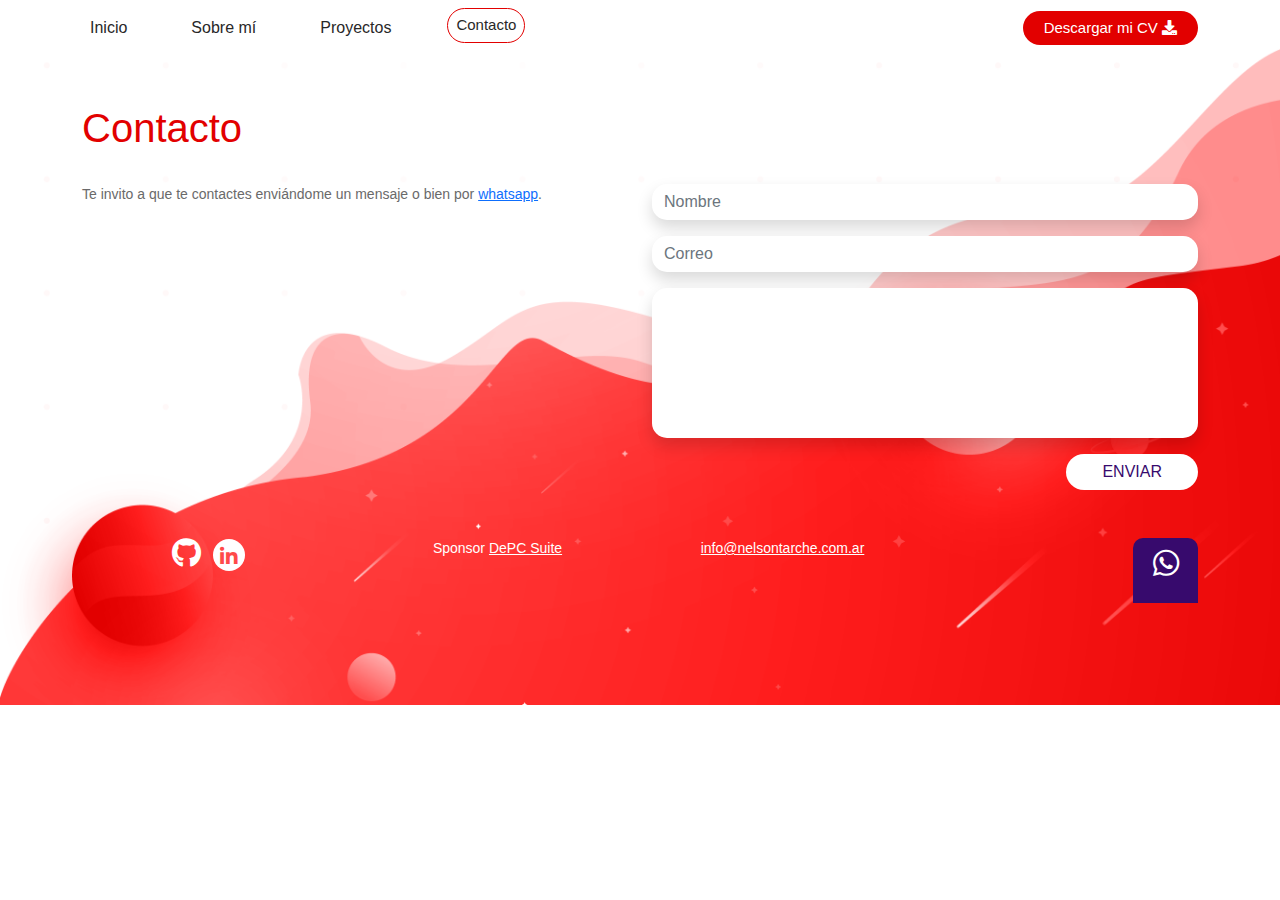
==== contacto.html @ 9f9c9aff "configuracion inicial" ====
<!DOCTYPE html>
<html lang="es">
<head>
    <meta charset="UTF-8">
    <meta http-equiv="X-UA-Compatible" content="IE=edge">
    <meta name="viewport" content="width=device-width, initial-scale=1.0">
    <title>Contacto</title>
    <link rel="stylesheet" href="css/bootstrap.min.css">
    <link rel="stylesheet" href="css/fontawesome/css/all.min.css">
    <link rel="stylesheet" href="css/fontawesome/css/fontawesome.min.css">
    <link rel="stylesheet" href="css/estilos.css">
    <script src="js/bootstrap.min.js"></script>
</head>
<body id="contacto">
  <header>
    <div class="container">
        
    <nav class="navbar navbar-expand-md px-0">
        <button class="navbar-toggler mb-1" type="button" data-toggle="collapse" data-target="#navbarsExampleDefault"
            aria-controls="navbarsExampleDefault" aria-expanded="false" aria-label="Toggle navigation">
            <span class="navbar-toggler-icon mt-2"><i class="fas fa-bars"></i></span>
        </button>
        <div class="collapse navbar-collapse" id="navbarsExampleDefault">
            <ul class="navbar-nav mr-auto text-center">
                <li class="nav-item pr-5">
                    <a class="nav-link  " href="index.html">Inicio</a>
                </li>
                <li class="nav-item pr-5">
                    <a class="nav-link " href="sobre-mi.html">Sobre mí</a>
                </li>
                <li class="nav-item pr-5">
                    <a class="nav-link " href="proyectos.html">Proyectos</a>
                </li>
                <li class="nav-item pr-5">
                    <a class="nav-link active" href="contacto.html">Contacto</a>
                </li>
            </ul>
            <div class="form-inline my-2 my-lg-0">
                <a href="" class="btn btn-rojo">Descargar mi CV <i class="fas fa-download"></i></a>
            </div>
        </div>
    </nav>        </div>

</header>
<main>
  <div class="container ">
      <div class="row">
          <div class="col-12 mt-sm-5">
              <h1>Contacto</h1>
          </div>
      </div>
      <div class="row">
          <div class="col-sm-6 col-12 mt-4">
              <p>Te invito a que te contactes enviándome un mensaje o bien por <a href="https://api.whatsapp.com/send?phone=541162423341">whatsapp</a>.</p>
          </div>
          <div class="col-sm-6 col-12 mt-4">
              <form action="" method="POST">
                  <div class="mb-3">
                      <input type="text" id="txtNombre" name="txtNombre" class="form-control shadow" placeholder="Nombre">
                  </div>
                  <div class="mb-3">
                      <input type="email" id="txtCorreo" name="txtCorreo" class="form-control shadow" placeholder="Correo">
                  </div>
                  <div class="mb-3">
                      <textarea name="txtMensaje" id="txtMensaje" class="form-control shadow"></textarea>
                  </div>
                  <div class="text-right">
                      <button type="submit" class="btn">ENVIAR</button>
                  </div>
               </form>
          </div>
      </div>

  </div>
</main>
<footer>
  <div class="container">
      <div class="row mt-5">
          <div class="col-sm-3 col-12 text-sm-left text-center pb-sm-0 pb-3">
              <a href="https://github.com" target="_blank" title="Github"><i class="fab fa-github"></i></a>
              <a href="https://www.linkedin.com/in/nelson-daniel-tarche/" target="_blank" title="Linkedin"><i class="fab fa-linkedin-in"></i></a>
          </div>
          <div class="col-sm-3 col-12 text-sm-left text-center pb-sm-0 pb-3">
                  Sponsor <a href="https://depcsuite.com" target="_blank" title="DEPCSUITE">DePC Suite</a>
          </div>
          <div class="col-sm-3 col-12 text-sm-left text-center pb-sm-0 pb-3">
              <a href="mailto:info@depcsuite.com">info@nelsontarche.com.ar</a>
          </div>
          <div class="col-sm-3 col-12 text-right">
              <a href="https://api.whatsapp.com/send?phone=541162423341" title="Whatsapp"><i class="fab fa-whatsapp"></i></a>
          </div>

      </div>
  </div>
</footer></body>
</html>
---- css/estilos.css ----
body{
    font-family: 'Montserrat', sans-serif;
}
h1{
    color: #E20000;
}
p{
    color: #6A6A6A;
    font-size: 14px;
}
h2{
    font-size: 20px;
}
h3{
    font-size: 14px; 
    color:#282828;
    font-weight: 300;
}
#contacto{
background-image: url(../images/fondo-contacto.png);
background-repeat: no-repeat;
background-size: 100%;
}
#proyectos{
    background-image: url(../images/proyecto.png);
    background-repeat: no-repeat;
    background-size: 100%;
    }
#index{
    background-image: url(../images/index.png);
    background-repeat: no-repeat;
    background-size: 80%;
    }
nav .nav-link{
    color: #282828;
}
nav .active{
    border: 1px solid #E20000;
    font-size: 15px;
    border-radius: 20px;
    padding: 5px 20px;
    font-weight: 100;
}
nav .navbar-toggler-icon i{
    color: #E20000;
}
textarea {
    height: 150px !important;
    resize: none;
}
.text-right {
    text-align: right!important;
}
.btn:not(:disabled):not(.disabled) {
    cursor: pointer;
}
.pr-5, .px-5 {
    padding-right: 3rem!important;
}
.mr-auto, .mx-auto {
    margin-right: auto!important;
}
.btn {
    background-color: #FFFFFF;
    color: #370A6D;
    font-weight: 500;
    font-size: 16px;
    border-radius: 20px;
    padding: 5px 35px;
}
input, textarea {
    border-radius: 15px !important;
    border: 0px !important;
}
footer, footer a {
    color: white;
    font-weight: 100;
    font-size: 14px;
}
.btn-rojo{
    background-color: #E20000;
    color: white;
    font-size: 15px;
    border-radius: 20px;
    padding: 5px 20px;
    font-weight: 100;
}
footer .fa-whatsapp{
    color: white;
    background-color: #370A6D;
    font-size: 30px;
    padding: 10px 19px;
    border-radius: 10px 10px 0 0;
    height: 65px;
    width: 65px;
}
footer .fa-github{
    font-size: 30px;
    color: white;
}
footer .fa-linkedin-in{
    color: #ff4a49;
    background-color: white;
    font-size: 20px;
    border: 0px;
    height: 32px;
    width: 32px;
    text-align: center;
    padding: 8px 0 0 0;
    border-radius: 80px;
    margin: 0 8px;
}
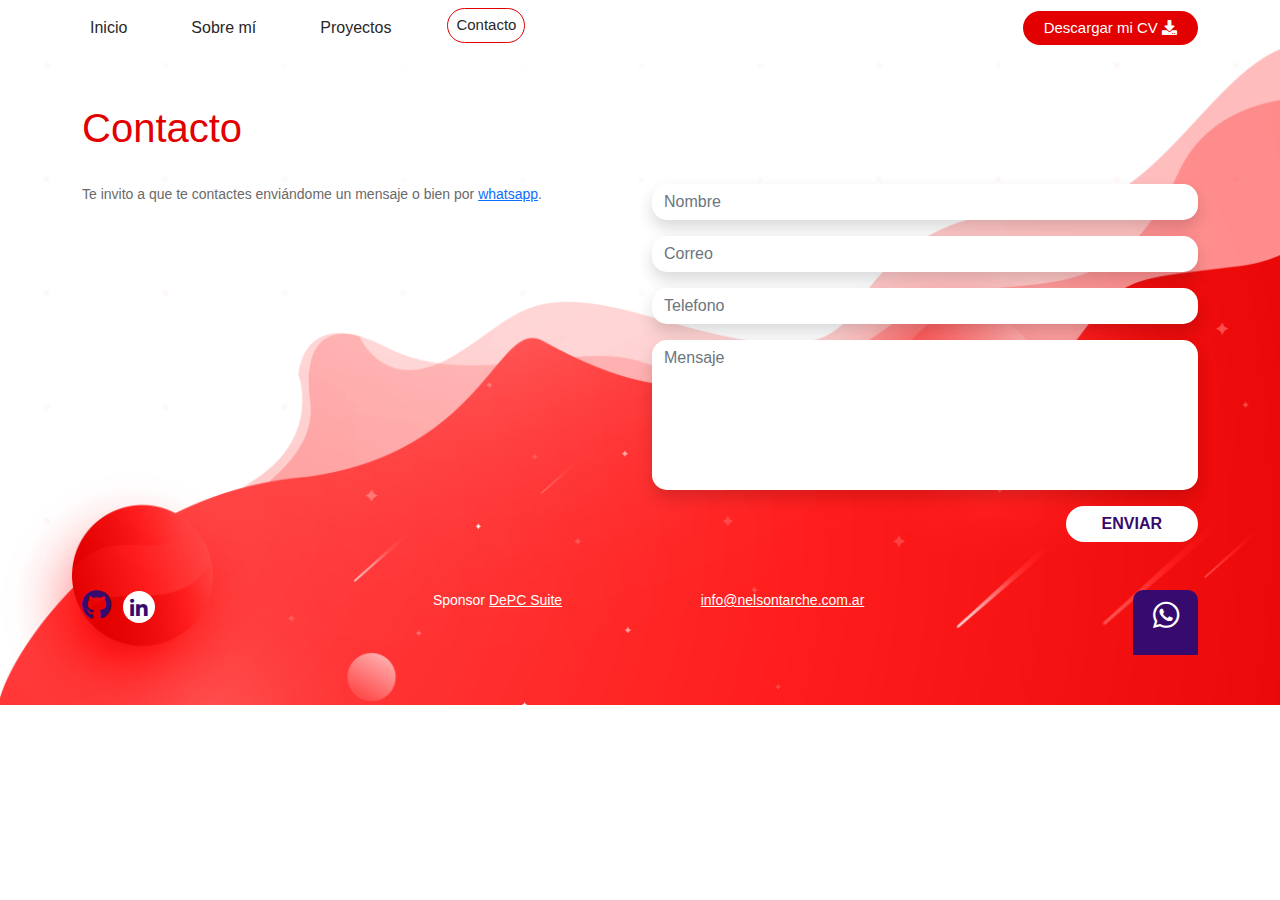
==== commit 8a4400d7: "16" ====
--- a/contacto.html
+++ b/contacto.html
@@ -10,7 +10,9 @@
     <link rel="stylesheet" href="css/fontawesome/css/fontawesome.min.css">
     <link rel="stylesheet" href="css/estilos.css">
     <script src="js/bootstrap.min.js"></script>
+    <link rel="shortcut icon" href="images/ap.ico" />
 </head>
+
 <body id="contacto">
   <header>
     <div class="container">
@@ -62,7 +64,10 @@
                       <input type="email" id="txtCorreo" name="txtCorreo" class="form-control shadow" placeholder="Correo">
                   </div>
                   <div class="mb-3">
-                      <textarea name="txtMensaje" id="txtMensaje" class="form-control shadow"></textarea>
+                    <input type="tel" id="txtTelefono" name="txtTelefono" class="form-control shadow" placeholder="Telefono">
+                </div>
+                  <div class="mb-3">
+                      <textarea name="txtMensaje" id="txtMensaje" class="form-control shadow" placeholder="Mensaje"></textarea>
                   </div>
                   <div class="text-right">
                       <button type="submit" class="btn">ENVIAR</button>
@@ -76,7 +81,7 @@
 <footer>
   <div class="container">
       <div class="row mt-5">
-          <div class="col-sm-3 col-12 text-sm-left text-center pb-sm-0 pb-3">
+          <div class="col-sm-3 col-12 text-sm-left text-capitalize pb-sm-0 pb-3">
               <a href="https://github.com" target="_blank" title="Github"><i class="fab fa-github"></i></a>
               <a href="https://www.linkedin.com/in/nelson-daniel-tarche/" target="_blank" title="Linkedin"><i class="fab fa-linkedin-in"></i></a>
           </div>
--- a/css/estilos.css
+++ b/css/estilos.css
@@ -17,9 +17,9 @@
     font-weight: 300;
 }
 #contacto{
-background-image: url(../images/fondo-contacto.png);
-background-repeat: no-repeat;
-background-size: 100%;
+    background-image: url(../images/fondo-contacto.png);
+    background-repeat: no-repeat;
+    background-size: 100%;
 }
 #proyectos{
     background-image: url(../images/proyecto.png);
@@ -27,9 +27,9 @@
     background-size: 100%;
     }
 #index{
-    background-image: url(../images/index.png);
+    background-image: url(../images/fondo-contacto.png);
     background-repeat: no-repeat;
-    background-size: 80%;
+    background-size: 100%;
     }
 nav .nav-link{
     color: #282828;
@@ -54,6 +54,10 @@
 .btn:not(:disabled):not(.disabled) {
     cursor: pointer;
 }
+.btn:hover{
+    color: #FFFFFF;
+    background-color: #370A6D;
+}
 .pr-5, .px-5 {
     padding-right: 3rem!important;
 }
@@ -63,7 +67,7 @@
 .btn {
     background-color: #FFFFFF;
     color: #370A6D;
-    font-weight: 500;
+    font-weight: 600;
     font-size: 16px;
     border-radius: 20px;
     padding: 5px 35px;
@@ -96,10 +100,10 @@
 }
 footer .fa-github{
     font-size: 30px;
-    color: white;
+    color: #370A6D;
 }
 footer .fa-linkedin-in{
-    color: #ff4a49;
+    color:#370A6D;
     background-color: white;
     font-size: 20px;
     border: 0px;
@@ -109,4 +113,26 @@
     padding: 8px 0 0 0;
     border-radius: 80px;
     margin: 0 8px;
+}
+#proyectos p {
+    font-size: 14px;
+}
+
+.color-gradiente {
+    background-color: salmon;
+}
+.card{
+    border-radius: 15px !important;
+}
+.p-3 {
+    height: 90px;
+}
+.cohete{
+    height: 400px;
+}
+.cohete:hover{
+    height: 410px;
+}
+.div-cohete{
+    height: 410px;
 }